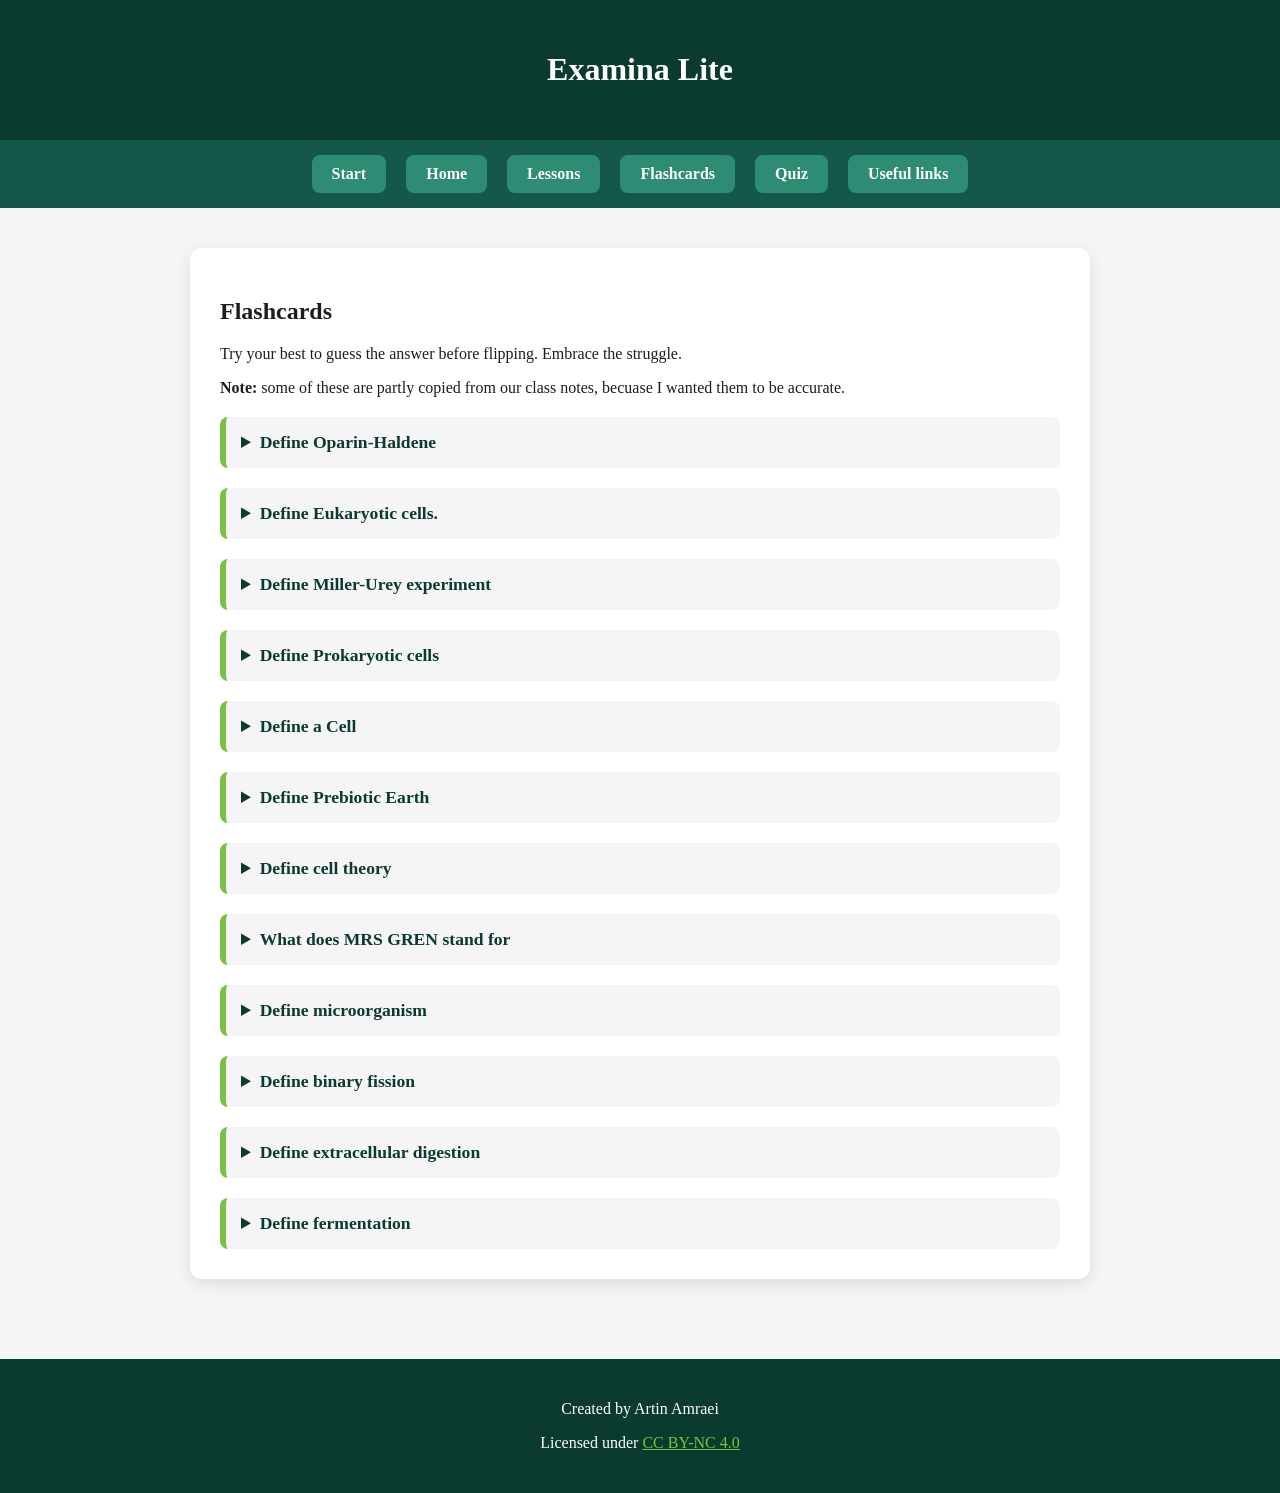
==== flashcards.html @ e0a8bc8b "Add files via upload" ====
<!DOCTYPE html>
<html lang="en">
<head>
<meta charset="UTF-8">
<!-- Useing meta data even with a project that isnt going to be on the web is still a good practice
     As well as setting content width
-->
<meta name="viewport" content="width=device-width, initial-scale=1.0">
<title>Flashcards - Examina Lite</title>
<!-- connecting to styles css as stylesheet -->
<link rel="stylesheet" href="styles.css">
</head>
<body>

<header id="top">
    <h1>Examina Lite</h1>
</header>

<!-- same nav on every page so the user dosent get lost -->
<nav>
    <ul>
        <li><a href="onboarding.html">Start</a></li>
        <li><a href="index.html">Home</a></li>
        <li><a href="lessons.html">Lessons</a></li>
        <li><a href="flashcards.html">Flashcards</a></li>
        <li><a href="quiz.html">Quiz</a></li>
        <li><a href="links.html">Useful links</a></li>
    </ul>
</nav>

<main>
    <section id="flashcard">
        <h1>Flashcards</h1>
        <p>Try your best to guess the answer before flipping. Embrace the struggle.</p>
        <!-- crediting where the definitions came from -->
        <p><strong>Note:</strong> some of these are partly copied from our class notes, becuase I wanted
           them to be accurate.</p>

        <details> <!--Using details to hide the text-->
  <summary>
    Define Oparin-Haldene
</summary>
  <p>
    A hypothesis suggesting that life arose gradually from non-living inorganic molecules, with simple building blocks (like amino acids) forming first, which then combined to make complex polymers.
</p>
</details>
<details> <!--Using details to hide the text-->
  <summary>
    Define Eukaryotic cells.
</summary>
  <p>
Cells that possess a membrane-bound nucleus (containing the
genetic material) and other membrane-bound organelles (like
mitochondria). Fungi, protists, plants, and animals have these cells.</p>
</details>
<details> <!--Using details to hide the text-->
  <summary>
    Define Miller-Urey
experiment
</summary>
  <p>
An experiment carried out in 1952 that simulated the conditions of
the early, prebiotic Earth and successfully produced amino acids
(the building blocks of protein) from inorganic materials.</p>
</details>
<details> <!--Using details to hide the text-->
  <summary>
    Define Prokaryotic cells
</summary>
  <p>
Cells that lack a membrane-bound nucleus and other
membrane-bound organelles. Bacteria are the primary example.</p>
</details>
<details> <!--Using details to hide the text-->
  <summary>
    Define a Cell
</summary>
  <p>
The basic structural, functional, and biological unit of all known
living organisms.</p>
</details>
<details> <!--Using details to hide the text-->
  <summary>
    Define Prebiotic Earth
</summary>
  <p>
The conditions of the early Earth before life arose, generally
characterized by high energy (volcanoes, lightning) and a reducing
atmosphere (lacking free oxygen).</p>
</details>

<!-- new cards i added from the rest of the learning objectives -->
<details> <!--Using details to hide the text-->
  <summary>
    Define cell theory
</summary>
  <p>
All living things are made of cells, the cell is the basic unit of
life, and cells only come from other cells.</p>
</details>
<details> <!--Using details to hide the text-->
  <summary>
    What does MRS GREN stand for
</summary>
  <p>
Movement, Respiration, Sensitivity, Growth, Reproduction, Excretion,
Nutrition. All seven means its alive.</p>
</details>
<details> <!--Using details to hide the text-->
  <summary>
    Define microorganism
</summary>
  <p>
A living thing too small to see without a microscope, like bacteria
and fungi.</p>
</details>
<details> <!--Using details to hide the text-->
  <summary>
    Define binary fission
</summary>
  <p>
How bacteria reproduce. The DNA is copied and the cell splits into two
identical ones. Its asexual so theres no variation.</p>
</details>
<details> <!--Using details to hide the text-->
  <summary>
    Define extracellular digestion
</summary>
  <p>
How bacteria and fungi feed. Enzymes go out onto the food, break it
down outside the cell, then the small bits get absorbed.</p>
</details>
<details> <!--Using details to hide the text-->
  <summary>
    Define fermentation
</summary>
  <p>
Anaerobic respiration in yeast. Glucose breaks down without oxygen and
makes ethanol and carbon dioxide.</p>
</details>
    </section>
</main>

<footer>
    <p>Created by Artin Amraei</p>
    <p>Licensed under
       <a href="https://creativecommons.org/licenses/by-nc/4.0/" target="_blank">CC BY-NC 4.0</a></p>
</footer>

</body>
</html>
---- styles.css ----
@font-face {
  font-family: "SF Pro Text";
  font-style: normal;
  font-weight: 300;
  src: url("https://raw.githubusercontent.com/blaisck/sfwin/master/SFPro/TrueType/SFProText-Light.ttf");
  /* I lernt this fom a github sources, this is eactly Apple.com's font, which is nice and trustworthy,
  souce: https://gist.github.com/nonaybay/684d1808c0eb9be67063c3f6fb2785c6 */
}

body {
    font-family: "SF Pro Text", -apple-system, BlinkMacSystemFont, Roboto;
    /* priori is with the San Frnsico pro an then the 2 other pple fonts,
     but fallsback to Robto in case the browser is extra dumb! */
    background-color: #f5f5f7;
    color: #1d1d1f;
    margin: 0;
    padding: 0;
    display: flex; /* flexbox for stickyfooter*/
    flex-direction: column;
    min-height: 100vh; /*pro css, dont use pixels use vh*/
}

header {
    background-color: #0b3b2e; /* dark green, suits biology */
    color: white; text-align: center; padding: 30px 20px;
}

nav {
    background-color: #14584a;
    padding: 15px 0;
}

nav ul {
    display: flex;
    justify-content: center; list-style: none; margin: 0; padding: 0; gap: 20px;
    flex-wrap: wrap; /* for phones */
} /* grok academy layout */

nav a {
    display: block; background-color: #2e8b74; color: white;
    padding: 10px 20px; border-radius: 8px; font-weight: bold; text-decoration: none;
    transition: 0.3s; /* smooth color change trick from Scrimba */
}

nav a:hover {
    background-color: #7ac143; /* leaf green */
    color: #0b3b2e;
    box-shadow: 0px 4px 8px rgba(0,0,0,0.2);
}

main {
    width: 90%;
    max-width: 900px;
    margin: 40px auto;
    flex: 1; /*pushes all footers to thebottom*/
}

section {
    background-color: white; border-radius: 12px; padding: 30px; margin-bottom: 40px;
    box-shadow: 0px 5px 15px rgba(0,0,0,0.1);
} /* 3d floatingeffect */

/* headings */
h2 {
    color: #0b3b2e; border-bottom: 2px solid #f5f5f7; padding-bottom: 10px;
}

h3 {
    color: #14584a;
}

img {
    max-width: 100%; height: auto; border-radius: 8px;
    margin-bottom: 15px;
    transition: transform 0.3s;
}

img:hover {
    transform: scale(1.02); /*"UI" improving zoom*/
}

/* --- HOMEPAGE NAV BOX --- */
#navbox ul {
    display: flex; flex-wrap: wrap; justify-content: center; gap: 20px;
    list-style: none; margin: 0; padding: 0;
} /* flexbox so i can add more tools later */

#navbox li {
    background-color: #f5f5f7;
    border-radius: 12px;
    border-top: 6px solid #7ac143;
    padding: 20px;
    width: 230px; /* keeps the cards even */
    transition: 0.3s;
}

#navbox li:hover {
    box-shadow: 0px 6px 14px rgba(0,0,0,0.15); /* looks clickable */
}

/* --- BUTTON AND INPUT --- */
button {
    font-family: inherit; /* not the ugly default */
    background-color: #7ac143;
    color: #0b3b2e;
    border: none;
    padding: 12px 22px;
    border-radius: 8px;
    font-weight: bold;
    font-size: 1em;
    cursor: pointer;
    transition: 0.3s;
}

button:hover {
    background-color: #0b3b2e; color: white;
}

/* name box on the onboarding page */
input[type="text"] {
    font-family: inherit;
    padding: 12px;
    border: 2px solid #d2d2d7;
    border-radius: 8px;
    font-size: 1em;
    margin-right: 10px;
}

input[type="text"]:focus {
    border-color: #7ac143; /* shows your typing in it */
    outline: none;
}

/* ---DROPDOWN CSS--- */
details {
    background-color: #f5f5f7;
    padding: 15px;
    border-radius: 8px;
    margin-top: 20px;
    border-left: 6px solid #7ac143;
}

/* the clickable bit of the dropdown */
summary {
    font-weight: bold;
    color: #0b3b2e;
    cursor: pointer;
    font-size: 1.1em; /* pros dont use px */
}

details p {
    margin-top: 15px; /*lol I just said pros dont use px */
    line-height: 1.6;
}

/* --- LESSON CARDS, also used on the links page --- */
.lesson-card {
    background-color: #f5f5f7;
    padding: 20px;
    margin-bottom: 20px;
    border-radius: 8px;
    border-left: 6px solid #2e8b74;
}

.lesson-card h3 {
    margin-top: 0;
}

/* --- QUIZ QUESTIONS --- */
.question {
    background-color: #f5f5f7;
    padding: 20px;
    margin-bottom: 20px;
    border-radius: 8px;
    border-left: 6px solid #7ac143;
}

.question h3 {
    margin-top: 0; /* stops the gap at the top of the box */
}

footer {
    background-color: #0b3b2e; color: white; text-align: center;
    padding: 25px; margin-top: auto;
}

/*      fixes the link colors infooter sothey don't mix with the blue*/
footer a {
    color: #7ac143;
}
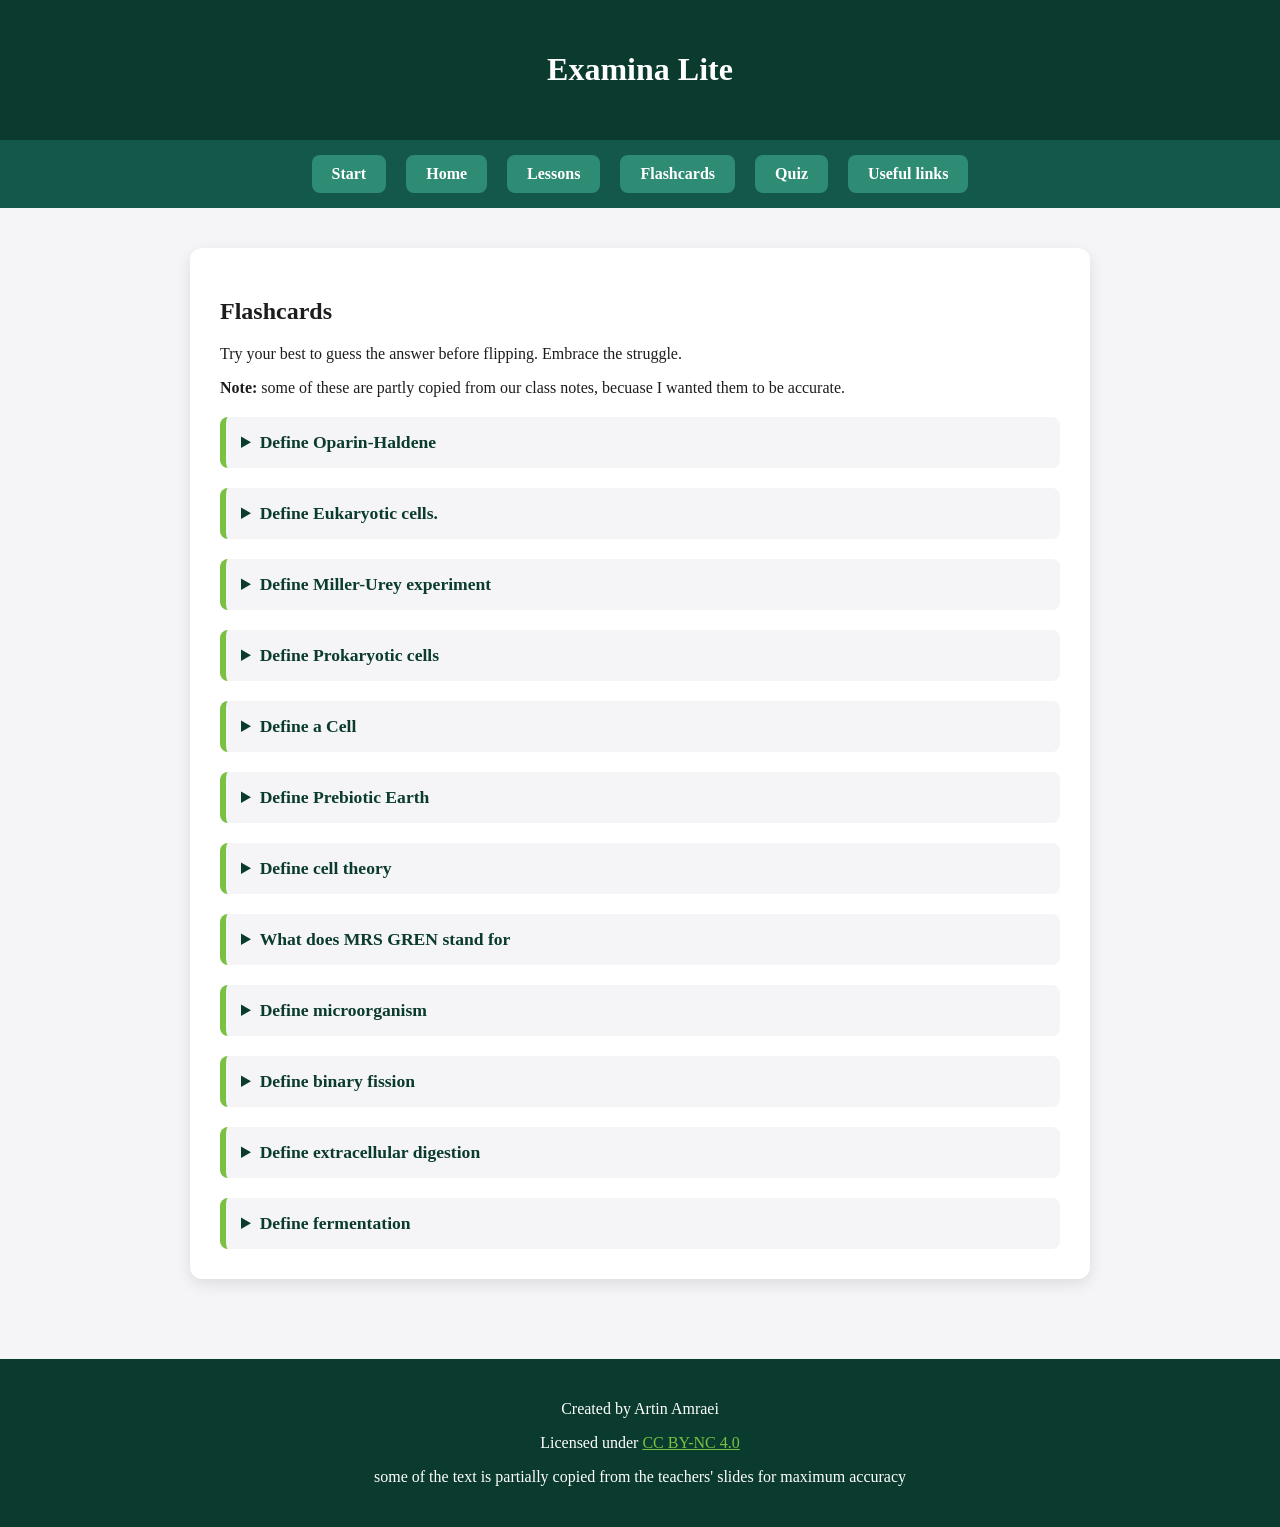
==== commit c4c428af: "Add class notes attribution Co-authored-by: Copilot <223556219+Copilot@users.noreply.github.com>" ====
--- a/flashcards.html
+++ b/flashcards.html
@@ -145,6 +145,7 @@
     <p>Created by Artin Amraei</p>
     <p>Licensed under
        <a href="https://creativecommons.org/licenses/by-nc/4.0/" target="_blank">CC BY-NC 4.0</a></p>
+       <p>some of the text is partially copied from the teachers' slides for maximum accuracy</p>
 </footer>
 
 </body>
